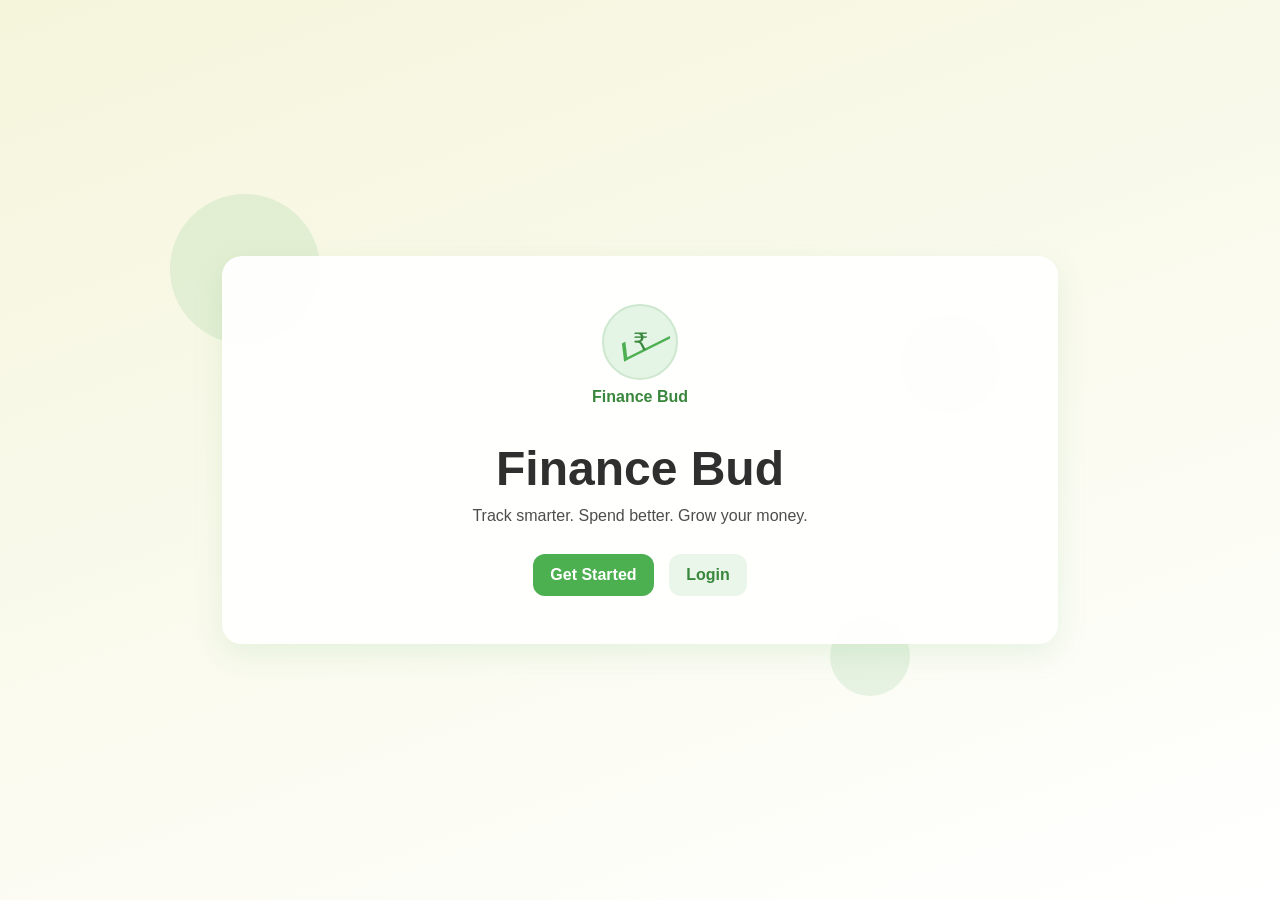
==== index.html @ 734f2968 "Build Finance Bud multi-page vanilla web app" ====
<!DOCTYPE html>
<html lang="en">
<head>
  <meta charset="UTF-8" />
  <meta name="viewport" content="width=device-width, initial-scale=1.0" />
  <title>Finance Bud | Track smarter</title>
  <link rel="stylesheet" href="styles.css" />
</head>
<body class="landing-body">
  <main class="landing-container">
    <div class="floating-shapes" aria-hidden="true">
      <span class="shape shape-1"></span>
      <span class="shape shape-2"></span>
      <span class="shape shape-3"></span>
    </div>

    <section class="hero-card">
      <div class="logo-wrapper fade-scale-in">
        <div class="logo-icon" aria-hidden="true">
          <span class="coin">₹</span>
          <span class="graph-line"></span>
        </div>
        <p class="brand-text">Finance Bud</p>
      </div>

      <div class="hero-content slide-up">
        <h1>Finance Bud</h1>
        <p class="tagline">Track smarter. Spend better. Grow your money.</p>
      </div>

      <div class="hero-actions">
        <a href="dashboard.html" class="btn btn-primary fade-in-seq seq-1">Get Started</a>
        <a href="dashboard.html" class="btn btn-secondary fade-in-seq seq-2">Login</a>
      </div>
    </section>
  </main>

  <script src="script.js"></script>
</body>
</html>
---- styles.css ----
:root {
  --beige: #f5f5dc;
  --white: #ffffff;
  --green: #4caf50;
  --green-dark: #39873c;
  --text: #2f2f2f;
  --shadow: 0 10px 30px rgba(76, 175, 80, 0.12);
  --radius: 14px;
}

* {
  box-sizing: border-box;
}

body {
  margin: 0;
  font-family: Arial, sans-serif;
  color: var(--text);
  background: linear-gradient(160deg, var(--beige), var(--white));
  min-height: 100vh;
}

a {
  color: inherit;
  text-decoration: none;
}

.card {
  background: var(--white);
  border-radius: var(--radius);
  box-shadow: var(--shadow);
  padding: 1.25rem;
}

.btn {
  border: none;
  border-radius: 12px;
  padding: 0.75rem 1.1rem;
  cursor: pointer;
  font-weight: 600;
  transition: 0.25s ease;
  display: inline-flex;
  align-items: center;
  justify-content: center;
}

.btn-primary {
  background: var(--green);
  color: var(--white);
}

.btn-primary:hover {
  background: var(--green-dark);
  transform: translateY(-2px);
}

.btn-secondary {
  background: #eaf6ea;
  color: var(--green-dark);
}

.btn-secondary:hover {
  background: #d6f0d8;
}

.btn-danger {
  background: #dc4b4b;
  color: white;
}

.btn-danger:hover {
  background: #bf3434;
}

.small {
  padding: 0.5rem 0.75rem;
  font-size: 0.85rem;
}

/* Landing */
.landing-body {
  display: grid;
  place-items: center;
  overflow: hidden;
}

.landing-container {
  width: min(95%, 900px);
  position: relative;
  padding: 2rem;
}

.hero-card {
  text-align: center;
  background: rgba(255, 255, 255, 0.95);
  border-radius: 20px;
  box-shadow: var(--shadow);
  padding: 3rem 1rem;
  position: relative;
  z-index: 2;
}

.logo-wrapper {
  display: grid;
  place-items: center;
  margin-bottom: 1.2rem;
}

.logo-icon {
  width: 76px;
  height: 76px;
  border-radius: 50%;
  background: #e4f4e5;
  border: 2px solid #cde8cf;
  position: relative;
  display: grid;
  place-items: center;
}

.coin {
  font-size: 1.5rem;
  color: var(--green-dark);
  z-index: 1;
}

.graph-line {
  position: absolute;
  width: 40px;
  height: 22px;
  border-left: 3px solid var(--green);
  border-bottom: 3px solid var(--green);
  transform: skewX(-30deg) rotate(-35deg);
  right: 10px;
  top: 24px;
}

.brand-text {
  margin-top: 0.5rem;
  font-weight: bold;
  color: var(--green-dark);
}

.hero-content h1 {
  font-size: clamp(2rem, 4vw, 3rem);
  margin: 0;
}

.tagline {
  margin-top: 0.7rem;
  opacity: 0.85;
}

.hero-actions {
  display: flex;
  gap: 0.9rem;
  justify-content: center;
  margin-top: 1.8rem;
}

.floating-shapes .shape {
  position: absolute;
  border-radius: 50%;
  background: rgba(76, 175, 80, 0.12);
  animation: float 6s infinite ease-in-out;
}

.shape-1 {
  width: 150px;
  height: 150px;
  left: -20px;
  top: -30px;
}

.shape-2 {
  width: 100px;
  height: 100px;
  right: 10%;
  top: 20%;
  animation-delay: 1s;
}

.shape-3 {
  width: 80px;
  height: 80px;
  right: 20%;
  bottom: -20px;
  animation-delay: 2s;
}

/* Dashboard */
.top-nav {
  display: flex;
  justify-content: space-between;
  align-items: center;
  gap: 1rem;
  padding: 1rem 5%;
  background: rgba(255, 255, 255, 0.8);
  backdrop-filter: blur(8px);
  position: sticky;
  top: 0;
  z-index: 10;
}

.brand-link {
  display: inline-flex;
  align-items: center;
  gap: 0.4rem;
  font-weight: 700;
  color: var(--green-dark);
}

.nav-link {
  margin-left: 0.9rem;
  font-weight: 600;
}

.nav-link:hover {
  color: var(--green-dark);
}

.dashboard-grid,
.profile-layout {
  width: min(95%, 1200px);
  margin: 1.5rem auto 5rem;
  display: grid;
  gap: 1rem;
}

.expense-form {
  display: grid;
  gap: 0.75rem;
}

label {
  display: grid;
  gap: 0.35rem;
  font-size: 0.95rem;
}

input,
select,
textarea {
  width: 100%;
  border: 1px solid #d6d6d6;
  border-radius: 10px;
  padding: 0.7rem;
  font: inherit;
}

input:focus,
select:focus,
textarea:focus {
  outline: 2px solid #bcdfbe;
  border-color: var(--green);
}

.section-head {
  display: flex;
  justify-content: space-between;
  align-items: center;
  gap: 0.8rem;
  flex-wrap: wrap;
}

.inline-filter {
  display: inline-flex;
  align-items: center;
  gap: 0.5rem;
}

.table-wrapper {
  overflow-x: auto;
}

table {
  width: 100%;
  border-collapse: collapse;
}

th,
td {
  text-align: left;
  border-bottom: 1px solid #ececec;
  padding: 0.75rem 0.4rem;
  vertical-align: top;
}

.chart-grid {
  display: grid;
  grid-template-columns: repeat(auto-fit, minmax(240px, 1fr));
  gap: 1rem;
}

.chart-card {
  background: #fbfffb;
  border: 1px solid #edf4ed;
  border-radius: 12px;
  padding: 0.6rem;
  min-height: 240px;
}

.chart-card.wide {
  grid-column: 1 / -1;
}

.assistant {
  position: fixed;
  right: 1rem;
  bottom: 1rem;
  width: min(350px, 92%);
  z-index: 20;
}

.assistant-header {
  display: flex;
  justify-content: space-between;
  align-items: center;
  gap: 0.5rem;
}

.assistant-messages {
  margin: 0.8rem 0 0;
  padding-left: 1rem;
  max-height: 190px;
  overflow: auto;
}

.assistant-messages li {
  margin-bottom: 0.5rem;
}

/* Profile */
.profile-layout {
  grid-template-columns: repeat(auto-fit, minmax(240px, 1fr));
}

.profile-card {
  grid-column: 1 / -1;
}

.profile-header {
  display: flex;
  gap: 1rem;
  align-items: center;
}

.avatar {
  width: 72px;
  height: 72px;
  border-radius: 50%;
  background: #e9f8ea;
  display: grid;
  place-items: center;
  font-size: 2rem;
}

.badge-list {
  margin: 0.75rem 0;
  display: flex;
  flex-wrap: wrap;
  gap: 0.4rem;
}

.badge {
  background: #ecf7ed;
  color: var(--green-dark);
  border-radius: 999px;
  padding: 0.35rem 0.75rem;
  font-weight: 700;
  font-size: 0.85rem;
}

.theme-toggle {
  display: flex;
  align-items: center;
  gap: 0.5rem;
  margin-top: 0.6rem;
}

.dark-mode {
  background: linear-gradient(160deg, #2f312f, #3f413f);
  color: #f2f2f2;
}

.dark-mode .card,
.dark-mode .top-nav {
  background: #3a3d3a;
  color: #f2f2f2;
}

/* Animations */
.fade-scale-in {
  animation: fadeScale 0.8s ease;
}

.slide-up {
  animation: slideUp 0.9s ease;
}

.fade-in-seq {
  opacity: 0;
  animation: fadeIn 0.7s ease forwards;
}

.seq-1 { animation-delay: 0.4s; }
.seq-2 { animation-delay: 0.7s; }

@keyframes fadeScale {
  from { opacity: 0; transform: scale(0.9); }
  to { opacity: 1; transform: scale(1); }
}

@keyframes slideUp {
  from { opacity: 0; transform: translateY(15px); }
  to { opacity: 1; transform: translateY(0); }
}

@keyframes fadeIn {
  from { opacity: 0; }
  to { opacity: 1; }
}

@keyframes float {
  0%, 100% { transform: translateY(0px); }
  50% { transform: translateY(-12px); }
}

@media (min-width: 900px) {
  .dashboard-grid {
    grid-template-columns: 340px 1fr;
    align-items: start;
  }

  .dashboard-grid .card:last-child {
    grid-column: 1 / -1;
  }
}
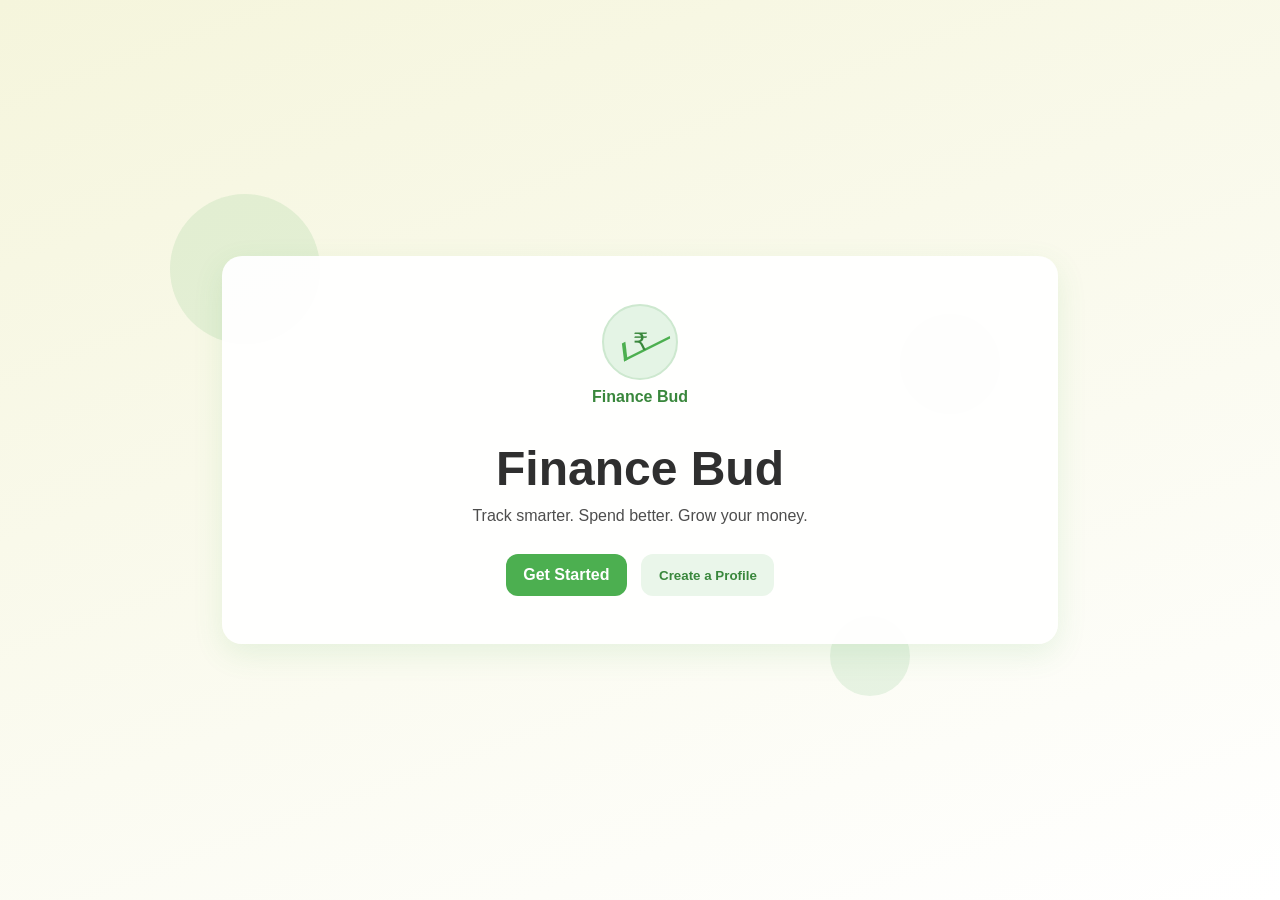
==== commit 39ef3325: "Enhance UX with profile modal, theme toggles, photo upload, and chatbot assistant" ====
--- a/index.html
+++ b/index.html
@@ -30,11 +30,35 @@
 
       <div class="hero-actions">
         <a href="dashboard.html" class="btn btn-primary fade-in-seq seq-1">Get Started</a>
-        <a href="dashboard.html" class="btn btn-secondary fade-in-seq seq-2">Login</a>
+        <button id="open-profile-modal" class="btn btn-secondary fade-in-seq seq-2" type="button">Create a Profile</button>
       </div>
     </section>
   </main>
 
+  <div id="profile-modal" class="modal hidden" role="dialog" aria-modal="true" aria-labelledby="profile-modal-title">
+    <div class="modal-content card">
+      <div class="modal-header">
+        <h2 id="profile-modal-title">Create Your Profile</h2>
+        <button id="close-profile-modal" class="btn btn-secondary small" type="button">Close</button>
+      </div>
+      <form id="profile-create-form" class="expense-form">
+        <label>
+          Full Name
+          <input type="text" id="create-name" required placeholder="Your name" />
+        </label>
+        <label>
+          Email ID
+          <input type="email" id="create-email" required placeholder="you@email.com" />
+        </label>
+        <label>
+          Phone Number
+          <input type="tel" id="create-phone" required placeholder="10-digit number" pattern="[0-9+\-()\s]{8,}" />
+        </label>
+        <button type="submit" class="btn btn-primary">Save Profile</button>
+      </form>
+    </div>
+  </div>
+
   <script src="script.js"></script>
 </body>
 </html>
--- a/styles.css
+++ b/styles.css
@@ -155,6 +155,7 @@
   gap: 0.9rem;
   justify-content: center;
   margin-top: 1.8rem;
+  flex-wrap: wrap;
 }
 
 .floating-shapes .shape {
@@ -187,7 +188,32 @@
   animation-delay: 2s;
 }
 
-/* Dashboard */
+.modal {
+  position: fixed;
+  inset: 0;
+  background: rgba(0, 0, 0, 0.45);
+  display: grid;
+  place-items: center;
+  z-index: 30;
+  padding: 1rem;
+}
+
+.modal.hidden {
+  display: none;
+}
+
+.modal-content {
+  width: min(460px, 95%);
+}
+
+.modal-header {
+  display: flex;
+  justify-content: space-between;
+  align-items: center;
+  margin-bottom: 0.8rem;
+}
+
+/* Shared layout */
 .top-nav {
   display: flex;
   justify-content: space-between;
@@ -209,8 +235,27 @@
   color: var(--green-dark);
 }
 
+.nav-actions {
+  display: flex;
+  align-items: center;
+  gap: 0.8rem;
+  flex-wrap: wrap;
+  justify-content: flex-end;
+}
+
+.theme-switch {
+  display: inline-flex;
+  align-items: center;
+  gap: 0.4rem;
+  font-weight: 600;
+  cursor: pointer;
+}
+
+.theme-switch input {
+  width: auto;
+}
+
 .nav-link {
-  margin-left: 0.9rem;
   font-weight: 600;
 }
 
@@ -303,11 +348,12 @@
   grid-column: 1 / -1;
 }
 
+/* Assistant chatbot */
 .assistant {
   position: fixed;
   right: 1rem;
   bottom: 1rem;
-  width: min(350px, 92%);
+  width: min(370px, 94%);
   z-index: 20;
 }
 
@@ -318,15 +364,37 @@
   gap: 0.5rem;
 }
 
-.assistant-messages {
-  margin: 0.8rem 0 0;
-  padding-left: 1rem;
-  max-height: 190px;
-  overflow: auto;
-}
-
-.assistant-messages li {
-  margin-bottom: 0.5rem;
+.assistant-chat {
+  margin-top: 0.8rem;
+  max-height: 240px;
+  overflow-y: auto;
+  display: grid;
+  gap: 0.5rem;
+  padding-right: 0.2rem;
+}
+
+.chat-message {
+  border-radius: 10px;
+  padding: 0.55rem 0.7rem;
+  font-size: 0.92rem;
+  line-height: 1.35;
+}
+
+.chat-message.bot {
+  background: #ebf7eb;
+}
+
+.chat-message.user {
+  background: #f3f3f3;
+  justify-self: end;
+}
+
+.assistant-input-row {
+  margin-top: 0.8rem;
+  display: grid;
+  grid-template-columns: 1fr auto;
+  gap: 0.45rem;
+  align-items: center;
 }
 
 /* Profile */
@@ -345,13 +413,26 @@
 }
 
 .avatar {
-  width: 72px;
-  height: 72px;
+  width: 88px;
+  height: 88px;
   border-radius: 50%;
   background: #e9f8ea;
   display: grid;
   place-items: center;
   font-size: 2rem;
+  overflow: hidden;
+  flex-shrink: 0;
+}
+
+.avatar-clickable {
+  cursor: pointer;
+  border: 2px dashed #99c99c;
+}
+
+.avatar img {
+  width: 100%;
+  height: 100%;
+  object-fit: cover;
 }
 
 .badge-list {
@@ -370,22 +451,32 @@
   font-size: 0.85rem;
 }
 
-.theme-toggle {
-  display: flex;
-  align-items: center;
-  gap: 0.5rem;
-  margin-top: 0.6rem;
-}
-
 .dark-mode {
   background: linear-gradient(160deg, #2f312f, #3f413f);
   color: #f2f2f2;
 }
 
 .dark-mode .card,
-.dark-mode .top-nav {
+.dark-mode .top-nav,
+.dark-mode .modal-content {
   background: #3a3d3a;
   color: #f2f2f2;
+}
+
+.dark-mode input,
+.dark-mode select,
+.dark-mode textarea {
+  background: #4a4d4a;
+  color: #f2f2f2;
+  border-color: #5e635e;
+}
+
+.dark-mode .chat-message.bot {
+  background: #465848;
+}
+
+.dark-mode .chat-message.user {
+  background: #545454;
 }
 
 /* Animations */
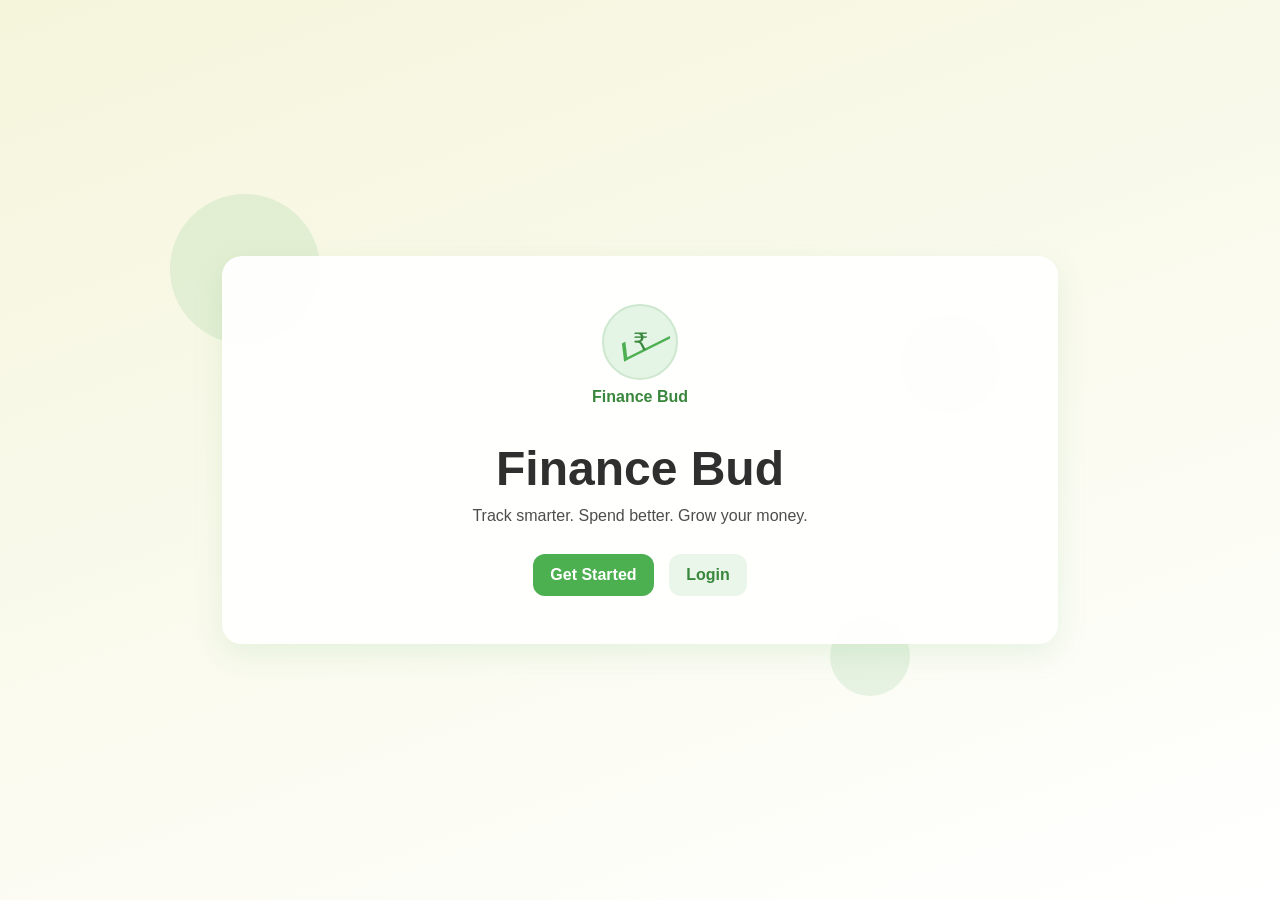
==== commit 3d5f4e84: "Merge branch 'main' into codex/build-finance-bud-web-application-spe8f4" ====
--- a/index.html
+++ b/index.html
@@ -30,35 +30,11 @@
 
       <div class="hero-actions">
         <a href="dashboard.html" class="btn btn-primary fade-in-seq seq-1">Get Started</a>
-        <button id="open-profile-modal" class="btn btn-secondary fade-in-seq seq-2" type="button">Create a Profile</button>
+        <a href="dashboard.html" class="btn btn-secondary fade-in-seq seq-2">Login</a>
       </div>
     </section>
   </main>
 
-  <div id="profile-modal" class="modal hidden" role="dialog" aria-modal="true" aria-labelledby="profile-modal-title">
-    <div class="modal-content card">
-      <div class="modal-header">
-        <h2 id="profile-modal-title">Create Your Profile</h2>
-        <button id="close-profile-modal" class="btn btn-secondary small" type="button">Close</button>
-      </div>
-      <form id="profile-create-form" class="expense-form">
-        <label>
-          Full Name
-          <input type="text" id="create-name" required placeholder="Your name" />
-        </label>
-        <label>
-          Email ID
-          <input type="email" id="create-email" required placeholder="you@email.com" />
-        </label>
-        <label>
-          Phone Number
-          <input type="tel" id="create-phone" required placeholder="10-digit number" pattern="[0-9+\-()\s]{8,}" />
-        </label>
-        <button type="submit" class="btn btn-primary">Save Profile</button>
-      </form>
-    </div>
-  </div>
-
   <script src="script.js"></script>
 </body>
 </html>
--- a/styles.css
+++ b/styles.css
@@ -155,7 +155,6 @@
   gap: 0.9rem;
   justify-content: center;
   margin-top: 1.8rem;
-  flex-wrap: wrap;
 }
 
 .floating-shapes .shape {
@@ -188,32 +187,7 @@
   animation-delay: 2s;
 }
 
-.modal {
-  position: fixed;
-  inset: 0;
-  background: rgba(0, 0, 0, 0.45);
-  display: grid;
-  place-items: center;
-  z-index: 30;
-  padding: 1rem;
-}
-
-.modal.hidden {
-  display: none;
-}
-
-.modal-content {
-  width: min(460px, 95%);
-}
-
-.modal-header {
-  display: flex;
-  justify-content: space-between;
-  align-items: center;
-  margin-bottom: 0.8rem;
-}
-
-/* Shared layout */
+/* Dashboard */
 .top-nav {
   display: flex;
   justify-content: space-between;
@@ -235,27 +209,8 @@
   color: var(--green-dark);
 }
 
-.nav-actions {
-  display: flex;
-  align-items: center;
-  gap: 0.8rem;
-  flex-wrap: wrap;
-  justify-content: flex-end;
-}
-
-.theme-switch {
-  display: inline-flex;
-  align-items: center;
-  gap: 0.4rem;
-  font-weight: 600;
-  cursor: pointer;
-}
-
-.theme-switch input {
-  width: auto;
-}
-
 .nav-link {
+  margin-left: 0.9rem;
   font-weight: 600;
 }
 
@@ -348,12 +303,11 @@
   grid-column: 1 / -1;
 }
 
-/* Assistant chatbot */
 .assistant {
   position: fixed;
   right: 1rem;
   bottom: 1rem;
-  width: min(370px, 94%);
+  width: min(350px, 92%);
   z-index: 20;
 }
 
@@ -364,37 +318,15 @@
   gap: 0.5rem;
 }
 
-.assistant-chat {
-  margin-top: 0.8rem;
-  max-height: 240px;
-  overflow-y: auto;
-  display: grid;
-  gap: 0.5rem;
-  padding-right: 0.2rem;
-}
-
-.chat-message {
-  border-radius: 10px;
-  padding: 0.55rem 0.7rem;
-  font-size: 0.92rem;
-  line-height: 1.35;
-}
-
-.chat-message.bot {
-  background: #ebf7eb;
-}
-
-.chat-message.user {
-  background: #f3f3f3;
-  justify-self: end;
-}
-
-.assistant-input-row {
-  margin-top: 0.8rem;
-  display: grid;
-  grid-template-columns: 1fr auto;
-  gap: 0.45rem;
-  align-items: center;
+.assistant-messages {
+  margin: 0.8rem 0 0;
+  padding-left: 1rem;
+  max-height: 190px;
+  overflow: auto;
+}
+
+.assistant-messages li {
+  margin-bottom: 0.5rem;
 }
 
 /* Profile */
@@ -413,26 +345,13 @@
 }
 
 .avatar {
-  width: 88px;
-  height: 88px;
+  width: 72px;
+  height: 72px;
   border-radius: 50%;
   background: #e9f8ea;
   display: grid;
   place-items: center;
   font-size: 2rem;
-  overflow: hidden;
-  flex-shrink: 0;
-}
-
-.avatar-clickable {
-  cursor: pointer;
-  border: 2px dashed #99c99c;
-}
-
-.avatar img {
-  width: 100%;
-  height: 100%;
-  object-fit: cover;
 }
 
 .badge-list {
@@ -451,32 +370,22 @@
   font-size: 0.85rem;
 }
 
+.theme-toggle {
+  display: flex;
+  align-items: center;
+  gap: 0.5rem;
+  margin-top: 0.6rem;
+}
+
 .dark-mode {
   background: linear-gradient(160deg, #2f312f, #3f413f);
   color: #f2f2f2;
 }
 
 .dark-mode .card,
-.dark-mode .top-nav,
-.dark-mode .modal-content {
+.dark-mode .top-nav {
   background: #3a3d3a;
   color: #f2f2f2;
-}
-
-.dark-mode input,
-.dark-mode select,
-.dark-mode textarea {
-  background: #4a4d4a;
-  color: #f2f2f2;
-  border-color: #5e635e;
-}
-
-.dark-mode .chat-message.bot {
-  background: #465848;
-}
-
-.dark-mode .chat-message.user {
-  background: #545454;
 }
 
 /* Animations */
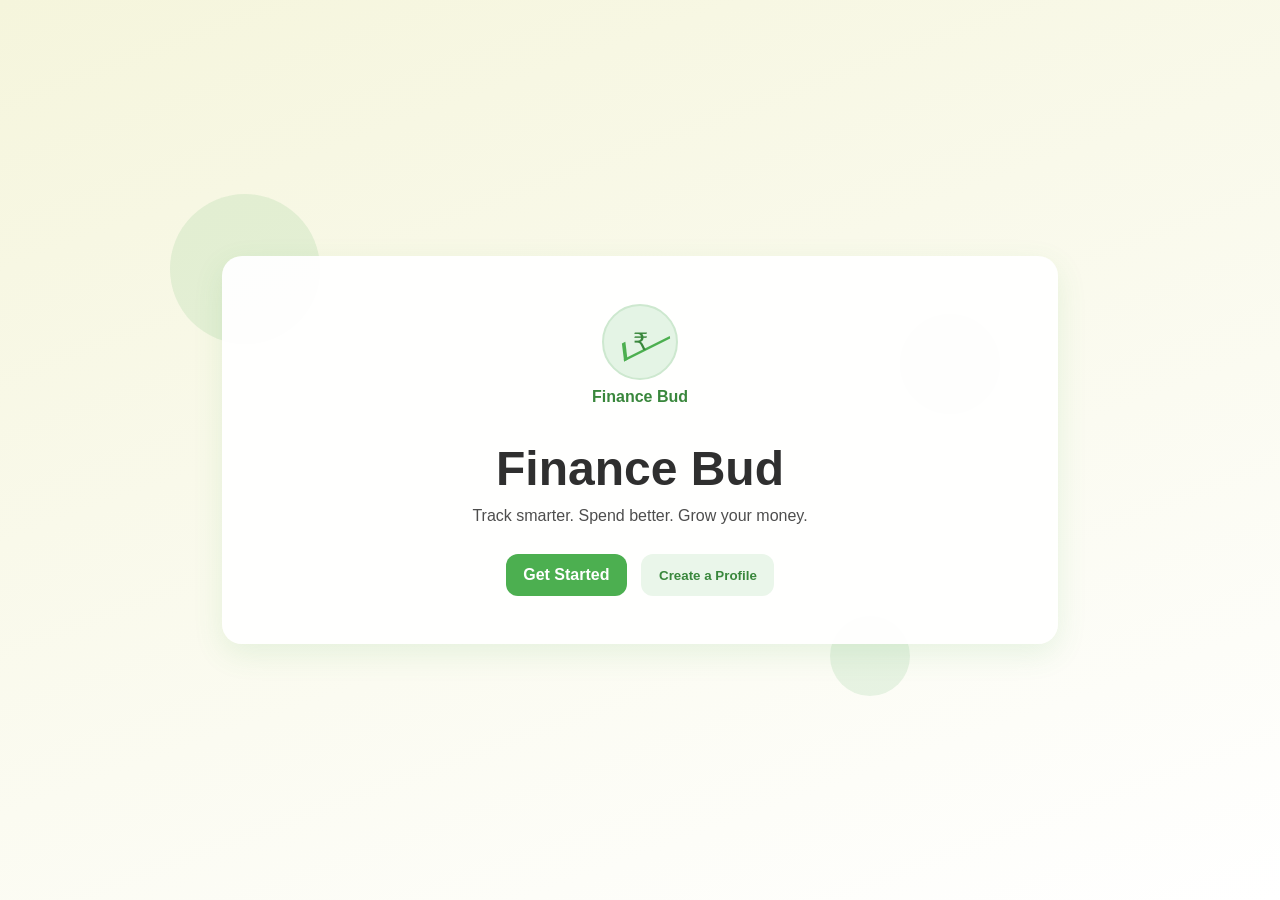
==== commit c68175a5: "Fix local visibility issues with cache-busting and run docs" ====
--- a/index.html
+++ b/index.html
@@ -4,7 +4,7 @@
   <meta charset="UTF-8" />
   <meta name="viewport" content="width=device-width, initial-scale=1.0" />
   <title>Finance Bud | Track smarter</title>
-  <link rel="stylesheet" href="styles.css" />
+  <link rel="stylesheet" href="styles.css?v=20260405" />
 </head>
 <body class="landing-body">
   <main class="landing-container">
@@ -30,11 +30,35 @@
 
       <div class="hero-actions">
         <a href="dashboard.html" class="btn btn-primary fade-in-seq seq-1">Get Started</a>
-        <a href="dashboard.html" class="btn btn-secondary fade-in-seq seq-2">Login</a>
+        <button id="open-profile-modal" class="btn btn-secondary fade-in-seq seq-2" type="button">Create a Profile</button>
       </div>
     </section>
   </main>
 
-  <script src="script.js"></script>
+  <div id="profile-modal" class="modal hidden" role="dialog" aria-modal="true" aria-labelledby="profile-modal-title">
+    <div class="modal-content card">
+      <div class="modal-header">
+        <h2 id="profile-modal-title">Create Your Profile</h2>
+        <button id="close-profile-modal" class="btn btn-secondary small" type="button">Close</button>
+      </div>
+      <form id="profile-create-form" class="expense-form">
+        <label>
+          Full Name
+          <input type="text" id="create-name" required placeholder="Your name" />
+        </label>
+        <label>
+          Email ID
+          <input type="email" id="create-email" required placeholder="you@email.com" />
+        </label>
+        <label>
+          Phone Number
+          <input type="tel" id="create-phone" required placeholder="10-digit number" pattern="[0-9+\-()\s]{8,}" />
+        </label>
+        <button type="submit" class="btn btn-primary">Save Profile</button>
+      </form>
+    </div>
+  </div>
+
+  <script src="script.js?v=20260405"></script>
 </body>
 </html>
--- a/styles.css
+++ b/styles.css
@@ -155,6 +155,7 @@
   gap: 0.9rem;
   justify-content: center;
   margin-top: 1.8rem;
+  flex-wrap: wrap;
 }
 
 .floating-shapes .shape {
@@ -187,7 +188,32 @@
   animation-delay: 2s;
 }
 
-/* Dashboard */
+.modal {
+  position: fixed;
+  inset: 0;
+  background: rgba(0, 0, 0, 0.45);
+  display: grid;
+  place-items: center;
+  z-index: 30;
+  padding: 1rem;
+}
+
+.modal.hidden {
+  display: none;
+}
+
+.modal-content {
+  width: min(460px, 95%);
+}
+
+.modal-header {
+  display: flex;
+  justify-content: space-between;
+  align-items: center;
+  margin-bottom: 0.8rem;
+}
+
+/* Shared layout */
 .top-nav {
   display: flex;
   justify-content: space-between;
@@ -209,8 +235,27 @@
   color: var(--green-dark);
 }
 
+.nav-actions {
+  display: flex;
+  align-items: center;
+  gap: 0.8rem;
+  flex-wrap: wrap;
+  justify-content: flex-end;
+}
+
+.theme-switch {
+  display: inline-flex;
+  align-items: center;
+  gap: 0.4rem;
+  font-weight: 600;
+  cursor: pointer;
+}
+
+.theme-switch input {
+  width: auto;
+}
+
 .nav-link {
-  margin-left: 0.9rem;
   font-weight: 600;
 }
 
@@ -303,11 +348,12 @@
   grid-column: 1 / -1;
 }
 
+/* Assistant chatbot */
 .assistant {
   position: fixed;
   right: 1rem;
   bottom: 1rem;
-  width: min(350px, 92%);
+  width: min(370px, 94%);
   z-index: 20;
 }
 
@@ -318,15 +364,37 @@
   gap: 0.5rem;
 }
 
-.assistant-messages {
-  margin: 0.8rem 0 0;
-  padding-left: 1rem;
-  max-height: 190px;
-  overflow: auto;
-}
-
-.assistant-messages li {
-  margin-bottom: 0.5rem;
+.assistant-chat {
+  margin-top: 0.8rem;
+  max-height: 240px;
+  overflow-y: auto;
+  display: grid;
+  gap: 0.5rem;
+  padding-right: 0.2rem;
+}
+
+.chat-message {
+  border-radius: 10px;
+  padding: 0.55rem 0.7rem;
+  font-size: 0.92rem;
+  line-height: 1.35;
+}
+
+.chat-message.bot {
+  background: #ebf7eb;
+}
+
+.chat-message.user {
+  background: #f3f3f3;
+  justify-self: end;
+}
+
+.assistant-input-row {
+  margin-top: 0.8rem;
+  display: grid;
+  grid-template-columns: 1fr auto;
+  gap: 0.45rem;
+  align-items: center;
 }
 
 /* Profile */
@@ -345,13 +413,26 @@
 }
 
 .avatar {
-  width: 72px;
-  height: 72px;
+  width: 88px;
+  height: 88px;
   border-radius: 50%;
   background: #e9f8ea;
   display: grid;
   place-items: center;
   font-size: 2rem;
+  overflow: hidden;
+  flex-shrink: 0;
+}
+
+.avatar-clickable {
+  cursor: pointer;
+  border: 2px dashed #99c99c;
+}
+
+.avatar img {
+  width: 100%;
+  height: 100%;
+  object-fit: cover;
 }
 
 .badge-list {
@@ -370,22 +451,32 @@
   font-size: 0.85rem;
 }
 
-.theme-toggle {
-  display: flex;
-  align-items: center;
-  gap: 0.5rem;
-  margin-top: 0.6rem;
-}
-
 .dark-mode {
   background: linear-gradient(160deg, #2f312f, #3f413f);
   color: #f2f2f2;
 }
 
 .dark-mode .card,
-.dark-mode .top-nav {
+.dark-mode .top-nav,
+.dark-mode .modal-content {
   background: #3a3d3a;
   color: #f2f2f2;
+}
+
+.dark-mode input,
+.dark-mode select,
+.dark-mode textarea {
+  background: #4a4d4a;
+  color: #f2f2f2;
+  border-color: #5e635e;
+}
+
+.dark-mode .chat-message.bot {
+  background: #465848;
+}
+
+.dark-mode .chat-message.user {
+  background: #545454;
 }
 
 /* Animations */
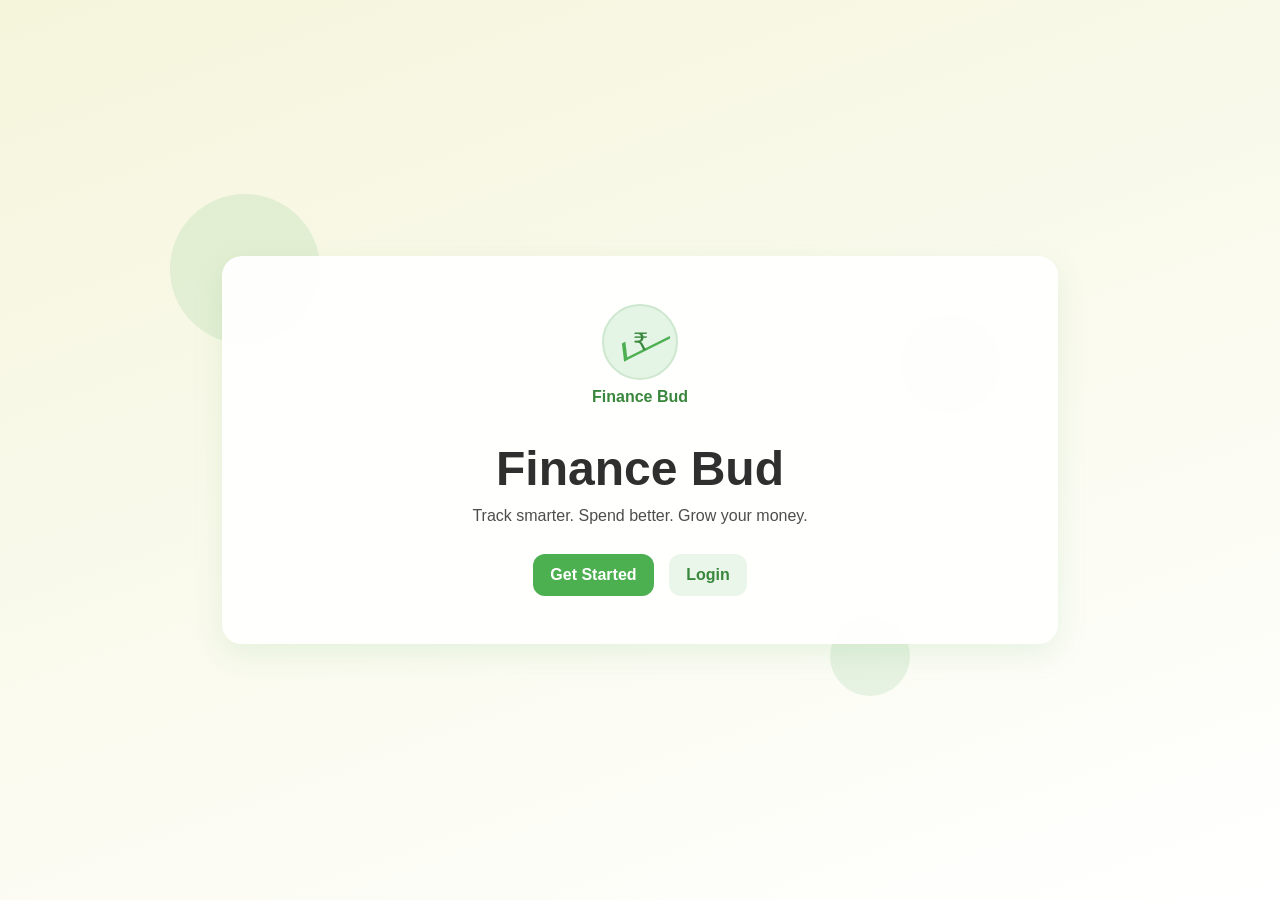
==== commit cc909a2e: "Merge branch 'main' into codex/build-finance-bud-web-application" ====
--- a/index.html
+++ b/index.html
@@ -4,7 +4,7 @@
   <meta charset="UTF-8" />
   <meta name="viewport" content="width=device-width, initial-scale=1.0" />
   <title>Finance Bud | Track smarter</title>
-  <link rel="stylesheet" href="styles.css?v=20260405" />
+  <link rel="stylesheet" href="styles.css" />
 </head>
 <body class="landing-body">
   <main class="landing-container">
@@ -30,35 +30,11 @@
 
       <div class="hero-actions">
         <a href="dashboard.html" class="btn btn-primary fade-in-seq seq-1">Get Started</a>
-        <button id="open-profile-modal" class="btn btn-secondary fade-in-seq seq-2" type="button">Create a Profile</button>
+        <a href="dashboard.html" class="btn btn-secondary fade-in-seq seq-2">Login</a>
       </div>
     </section>
   </main>
 
-  <div id="profile-modal" class="modal hidden" role="dialog" aria-modal="true" aria-labelledby="profile-modal-title">
-    <div class="modal-content card">
-      <div class="modal-header">
-        <h2 id="profile-modal-title">Create Your Profile</h2>
-        <button id="close-profile-modal" class="btn btn-secondary small" type="button">Close</button>
-      </div>
-      <form id="profile-create-form" class="expense-form">
-        <label>
-          Full Name
-          <input type="text" id="create-name" required placeholder="Your name" />
-        </label>
-        <label>
-          Email ID
-          <input type="email" id="create-email" required placeholder="you@email.com" />
-        </label>
-        <label>
-          Phone Number
-          <input type="tel" id="create-phone" required placeholder="10-digit number" pattern="[0-9+\-()\s]{8,}" />
-        </label>
-        <button type="submit" class="btn btn-primary">Save Profile</button>
-      </form>
-    </div>
-  </div>
-
-  <script src="script.js?v=20260405"></script>
+  <script src="script.js"></script>
 </body>
 </html>
--- a/styles.css
+++ b/styles.css
@@ -155,7 +155,6 @@
   gap: 0.9rem;
   justify-content: center;
   margin-top: 1.8rem;
-  flex-wrap: wrap;
 }
 
 .floating-shapes .shape {
@@ -188,32 +187,7 @@
   animation-delay: 2s;
 }
 
-.modal {
-  position: fixed;
-  inset: 0;
-  background: rgba(0, 0, 0, 0.45);
-  display: grid;
-  place-items: center;
-  z-index: 30;
-  padding: 1rem;
-}
-
-.modal.hidden {
-  display: none;
-}
-
-.modal-content {
-  width: min(460px, 95%);
-}
-
-.modal-header {
-  display: flex;
-  justify-content: space-between;
-  align-items: center;
-  margin-bottom: 0.8rem;
-}
-
-/* Shared layout */
+/* Dashboard */
 .top-nav {
   display: flex;
   justify-content: space-between;
@@ -235,27 +209,8 @@
   color: var(--green-dark);
 }
 
-.nav-actions {
-  display: flex;
-  align-items: center;
-  gap: 0.8rem;
-  flex-wrap: wrap;
-  justify-content: flex-end;
-}
-
-.theme-switch {
-  display: inline-flex;
-  align-items: center;
-  gap: 0.4rem;
-  font-weight: 600;
-  cursor: pointer;
-}
-
-.theme-switch input {
-  width: auto;
-}
-
 .nav-link {
+  margin-left: 0.9rem;
   font-weight: 600;
 }
 
@@ -348,12 +303,11 @@
   grid-column: 1 / -1;
 }
 
-/* Assistant chatbot */
 .assistant {
   position: fixed;
   right: 1rem;
   bottom: 1rem;
-  width: min(370px, 94%);
+  width: min(350px, 92%);
   z-index: 20;
 }
 
@@ -364,37 +318,15 @@
   gap: 0.5rem;
 }
 
-.assistant-chat {
-  margin-top: 0.8rem;
-  max-height: 240px;
-  overflow-y: auto;
-  display: grid;
-  gap: 0.5rem;
-  padding-right: 0.2rem;
-}
-
-.chat-message {
-  border-radius: 10px;
-  padding: 0.55rem 0.7rem;
-  font-size: 0.92rem;
-  line-height: 1.35;
-}
-
-.chat-message.bot {
-  background: #ebf7eb;
-}
-
-.chat-message.user {
-  background: #f3f3f3;
-  justify-self: end;
-}
-
-.assistant-input-row {
-  margin-top: 0.8rem;
-  display: grid;
-  grid-template-columns: 1fr auto;
-  gap: 0.45rem;
-  align-items: center;
+.assistant-messages {
+  margin: 0.8rem 0 0;
+  padding-left: 1rem;
+  max-height: 190px;
+  overflow: auto;
+}
+
+.assistant-messages li {
+  margin-bottom: 0.5rem;
 }
 
 /* Profile */
@@ -413,26 +345,13 @@
 }
 
 .avatar {
-  width: 88px;
-  height: 88px;
+  width: 72px;
+  height: 72px;
   border-radius: 50%;
   background: #e9f8ea;
   display: grid;
   place-items: center;
   font-size: 2rem;
-  overflow: hidden;
-  flex-shrink: 0;
-}
-
-.avatar-clickable {
-  cursor: pointer;
-  border: 2px dashed #99c99c;
-}
-
-.avatar img {
-  width: 100%;
-  height: 100%;
-  object-fit: cover;
 }
 
 .badge-list {
@@ -451,32 +370,22 @@
   font-size: 0.85rem;
 }
 
+.theme-toggle {
+  display: flex;
+  align-items: center;
+  gap: 0.5rem;
+  margin-top: 0.6rem;
+}
+
 .dark-mode {
   background: linear-gradient(160deg, #2f312f, #3f413f);
   color: #f2f2f2;
 }
 
 .dark-mode .card,
-.dark-mode .top-nav,
-.dark-mode .modal-content {
+.dark-mode .top-nav {
   background: #3a3d3a;
   color: #f2f2f2;
-}
-
-.dark-mode input,
-.dark-mode select,
-.dark-mode textarea {
-  background: #4a4d4a;
-  color: #f2f2f2;
-  border-color: #5e635e;
-}
-
-.dark-mode .chat-message.bot {
-  background: #465848;
-}
-
-.dark-mode .chat-message.user {
-  background: #545454;
 }
 
 /* Animations */
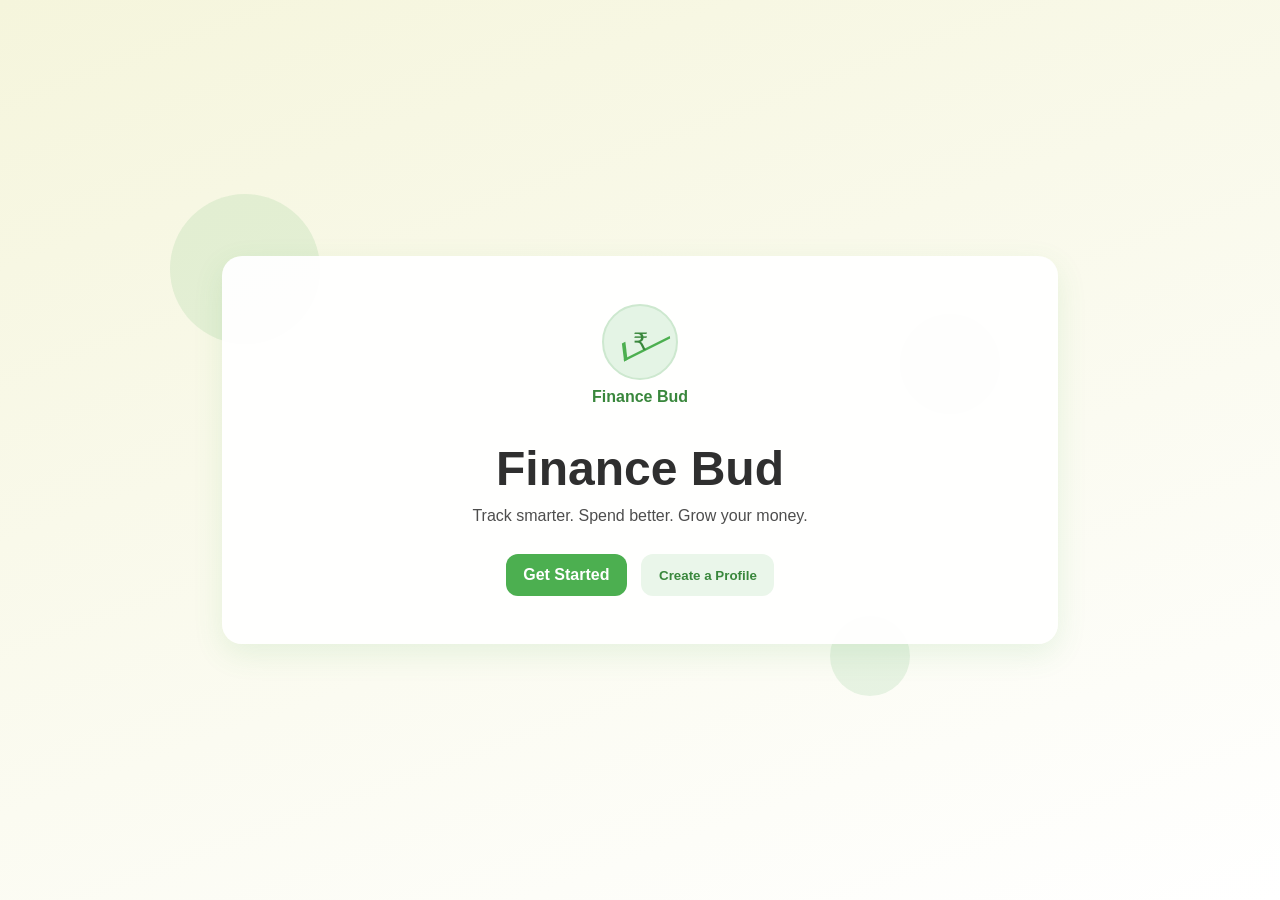
==== commit 147a5193: "Document requested enhancement coverage in README" ====
--- a/index.html
+++ b/index.html
@@ -4,7 +4,7 @@
   <meta charset="UTF-8" />
   <meta name="viewport" content="width=device-width, initial-scale=1.0" />
   <title>Finance Bud | Track smarter</title>
-  <link rel="stylesheet" href="styles.css" />
+  <link rel="stylesheet" href="styles.css?v=20260405" />
 </head>
 <body class="landing-body">
   <main class="landing-container">
@@ -30,11 +30,35 @@
 
       <div class="hero-actions">
         <a href="dashboard.html" class="btn btn-primary fade-in-seq seq-1">Get Started</a>
-        <a href="dashboard.html" class="btn btn-secondary fade-in-seq seq-2">Login</a>
+        <button id="open-profile-modal" class="btn btn-secondary fade-in-seq seq-2" type="button">Create a Profile</button>
       </div>
     </section>
   </main>
 
-  <script src="script.js"></script>
+  <div id="profile-modal" class="modal hidden" role="dialog" aria-modal="true" aria-labelledby="profile-modal-title">
+    <div class="modal-content card">
+      <div class="modal-header">
+        <h2 id="profile-modal-title">Create Your Profile</h2>
+        <button id="close-profile-modal" class="btn btn-secondary small" type="button">Close</button>
+      </div>
+      <form id="profile-create-form" class="expense-form">
+        <label>
+          Full Name
+          <input type="text" id="create-name" required placeholder="Your name" />
+        </label>
+        <label>
+          Email ID
+          <input type="email" id="create-email" required placeholder="you@email.com" />
+        </label>
+        <label>
+          Phone Number
+          <input type="tel" id="create-phone" required placeholder="10-digit number" pattern="[0-9+\-()\s]{8,}" />
+        </label>
+        <button type="submit" class="btn btn-primary">Save Profile</button>
+      </form>
+    </div>
+  </div>
+
+  <script src="script.js?v=20260405"></script>
 </body>
 </html>
--- a/styles.css
+++ b/styles.css
@@ -155,6 +155,7 @@
   gap: 0.9rem;
   justify-content: center;
   margin-top: 1.8rem;
+  flex-wrap: wrap;
 }
 
 .floating-shapes .shape {
@@ -187,7 +188,32 @@
   animation-delay: 2s;
 }
 
-/* Dashboard */
+.modal {
+  position: fixed;
+  inset: 0;
+  background: rgba(0, 0, 0, 0.45);
+  display: grid;
+  place-items: center;
+  z-index: 30;
+  padding: 1rem;
+}
+
+.modal.hidden {
+  display: none;
+}
+
+.modal-content {
+  width: min(460px, 95%);
+}
+
+.modal-header {
+  display: flex;
+  justify-content: space-between;
+  align-items: center;
+  margin-bottom: 0.8rem;
+}
+
+/* Shared layout */
 .top-nav {
   display: flex;
   justify-content: space-between;
@@ -209,8 +235,27 @@
   color: var(--green-dark);
 }
 
+.nav-actions {
+  display: flex;
+  align-items: center;
+  gap: 0.8rem;
+  flex-wrap: wrap;
+  justify-content: flex-end;
+}
+
+.theme-switch {
+  display: inline-flex;
+  align-items: center;
+  gap: 0.4rem;
+  font-weight: 600;
+  cursor: pointer;
+}
+
+.theme-switch input {
+  width: auto;
+}
+
 .nav-link {
-  margin-left: 0.9rem;
   font-weight: 600;
 }
 
@@ -303,11 +348,12 @@
   grid-column: 1 / -1;
 }
 
+/* Assistant chatbot */
 .assistant {
   position: fixed;
   right: 1rem;
   bottom: 1rem;
-  width: min(350px, 92%);
+  width: min(370px, 94%);
   z-index: 20;
 }
 
@@ -318,15 +364,37 @@
   gap: 0.5rem;
 }
 
-.assistant-messages {
-  margin: 0.8rem 0 0;
-  padding-left: 1rem;
-  max-height: 190px;
-  overflow: auto;
-}
-
-.assistant-messages li {
-  margin-bottom: 0.5rem;
+.assistant-chat {
+  margin-top: 0.8rem;
+  max-height: 240px;
+  overflow-y: auto;
+  display: grid;
+  gap: 0.5rem;
+  padding-right: 0.2rem;
+}
+
+.chat-message {
+  border-radius: 10px;
+  padding: 0.55rem 0.7rem;
+  font-size: 0.92rem;
+  line-height: 1.35;
+}
+
+.chat-message.bot {
+  background: #ebf7eb;
+}
+
+.chat-message.user {
+  background: #f3f3f3;
+  justify-self: end;
+}
+
+.assistant-input-row {
+  margin-top: 0.8rem;
+  display: grid;
+  grid-template-columns: 1fr auto;
+  gap: 0.45rem;
+  align-items: center;
 }
 
 /* Profile */
@@ -345,13 +413,26 @@
 }
 
 .avatar {
-  width: 72px;
-  height: 72px;
+  width: 88px;
+  height: 88px;
   border-radius: 50%;
   background: #e9f8ea;
   display: grid;
   place-items: center;
   font-size: 2rem;
+  overflow: hidden;
+  flex-shrink: 0;
+}
+
+.avatar-clickable {
+  cursor: pointer;
+  border: 2px dashed #99c99c;
+}
+
+.avatar img {
+  width: 100%;
+  height: 100%;
+  object-fit: cover;
 }
 
 .badge-list {
@@ -370,22 +451,32 @@
   font-size: 0.85rem;
 }
 
-.theme-toggle {
-  display: flex;
-  align-items: center;
-  gap: 0.5rem;
-  margin-top: 0.6rem;
-}
-
 .dark-mode {
   background: linear-gradient(160deg, #2f312f, #3f413f);
   color: #f2f2f2;
 }
 
 .dark-mode .card,
-.dark-mode .top-nav {
+.dark-mode .top-nav,
+.dark-mode .modal-content {
   background: #3a3d3a;
   color: #f2f2f2;
+}
+
+.dark-mode input,
+.dark-mode select,
+.dark-mode textarea {
+  background: #4a4d4a;
+  color: #f2f2f2;
+  border-color: #5e635e;
+}
+
+.dark-mode .chat-message.bot {
+  background: #465848;
+}
+
+.dark-mode .chat-message.user {
+  background: #545454;
 }
 
 /* Animations */
